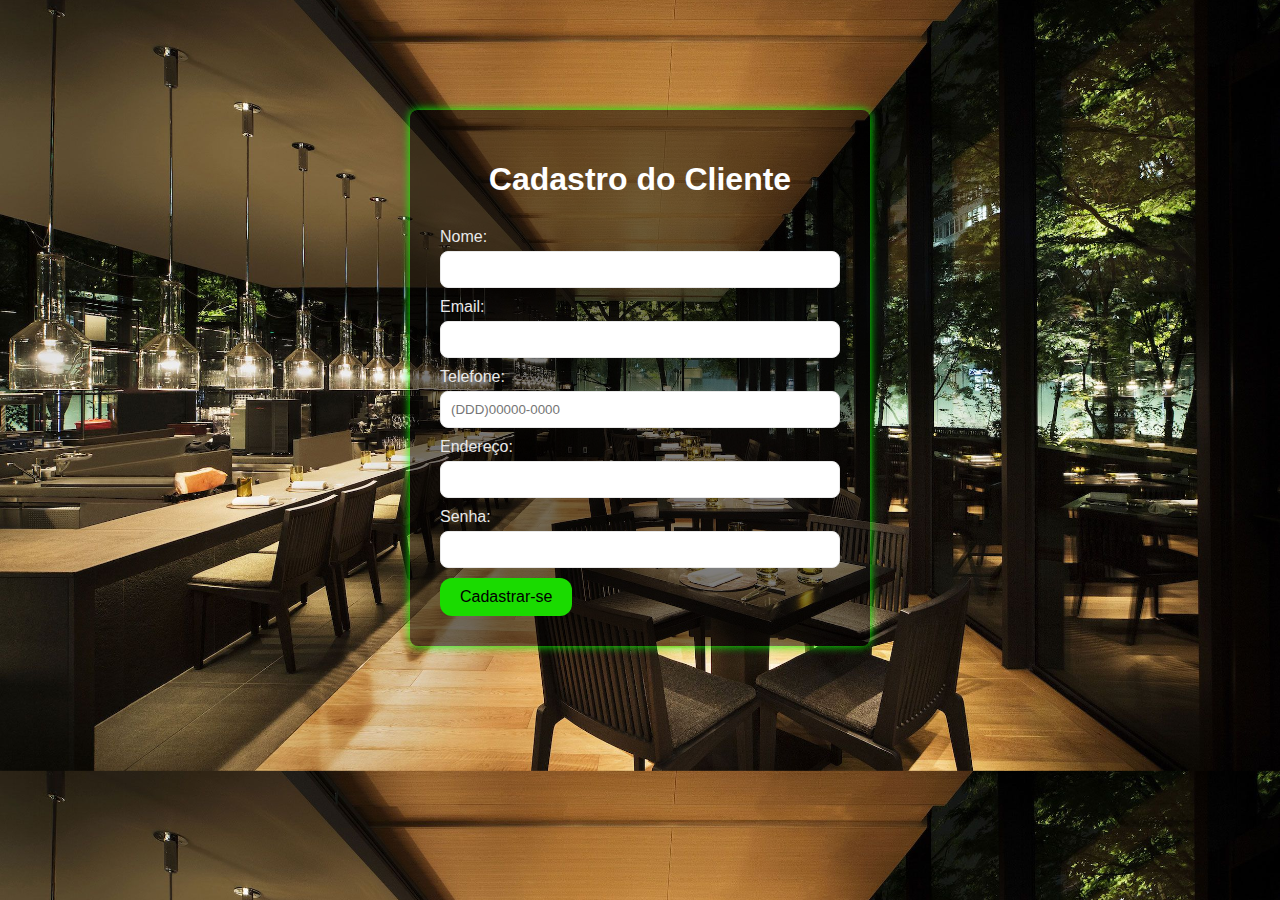
==== APPRestaurante/src/main/webapp/cadastroCliente.html @ baad2aef "Criado a Tela Cadastro de Usuário" ====
<!DOCTYPE html>
<html lang="br">

<head>
    <meta charset="UTF-8">
    <meta name="viewport" content="width=device-width, initial-scale=1.0">
    <title>Cadastro de Usuário</title>
    <link rel="stylesheet" type="text/css" href="cadastroCliente.css">
</head>
<body>
    <form class="" method="post" action="">
        <h1>Cadastro do Cliente</h1>
        <label for="nome">Nome: </label>
        <input type="text" id="nome" name="nome" required>

        <label for="email">Email: </label>
        <input type="text" id="email" name="email" required>

        <label for="telefone">Telefone: </label>
        <input type="telefone" id="telefone" name="telefone" class="input-padrao" required
        placeholder="(DDD)00000-0000">

        <label for="endereco">Endereço: </label>
        <input type="text" id="endereco" name="endereco" required>

        <label for="Senha">Senha: </label>
        <input type="password" name="senha" id="senha ">

        <input type="submit" id="Cadastrar" value="Cadastrar-se">
    </form>
</body>
</html>
---- APPRestaurante/src/main/webapp/cadastroCliente.css ----
body{
    align-items: center;
    justify-content: center;
    font-family: Arial, sans-serif;
    margin: 0;
    padding: 110px;
    background-image: url(planodefundo.jpg);
    background-size: cover;
    background-position: center;
}

h1 {
    text-align: center;
    margin-bottom: 30px;
    color: white;
}
form {
    max-width: 400px;
    flex: 1;
    margin-right: 10px;
    margin: 0 auto;
    background: rgba(0, 0, 0, .5);
    padding: 30px;
    border-radius: 8px;
    box-shadow: 0px 0px 10px 0px rgb(9, 255, 0);
}
label {
    display: block;
    color: #e9e9e9;
    margin-bottom: 5px;
}
input[type="text"],
input[type="email"],
input[type="password"],
input[type="telefone"],
input[type="endereco"]  {
    width: 100%;
    padding: 10px;
    margin-bottom: 10px;
    border: 1px solid #e9e9e9;
    border-radius: 8px;
    box-sizing: border-box;
}
input[type="submit"],
input[type="Cadastrar"] {
    background-color: #1adb00;
    color: #000000;
    padding: 10px 20px;
    border: none;
    border-radius: 12px;
    cursor: pointer;
    font-size: 16px;
}
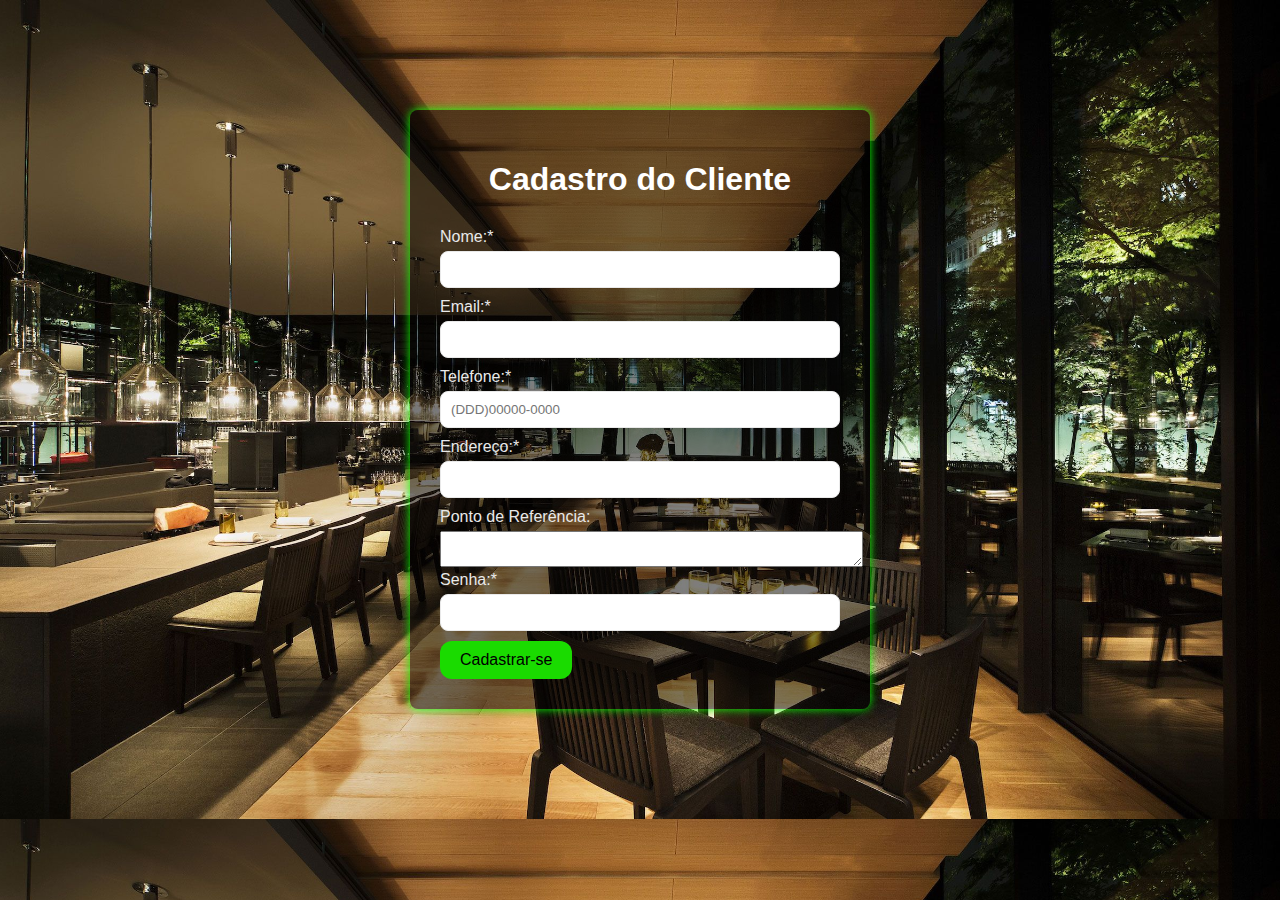
==== commit 399c5734: "Adicionando alguns atributos nos formulários" ====
--- a/APPRestaurante/src/main/webapp/cadastroCliente.html
+++ b/APPRestaurante/src/main/webapp/cadastroCliente.html
@@ -8,23 +8,20 @@
     <link rel="stylesheet" type="text/css" href="cadastroCliente.css">
 </head>
 <body>
-    <form class="" method="post" action="">
+    <form onsubmit="" method="post" action="">
         <h1>Cadastro do Cliente</h1>
-        <label for="nome">Nome: </label>
-        <input type="text" id="nome" name="nome" required>
+        <label>Nome:* </label><input type="text" id="nome" name="nome" required>
 
-        <label for="email">Email: </label>
-        <input type="text" id="email" name="email" required>
+        <label>Email:* </label><input type="email" id="email" name="email" required>
 
-        <label for="telefone">Telefone: </label>
-        <input type="telefone" id="telefone" name="telefone" class="input-padrao" required
+        <label>Telefone:* </label><input type="telefone" id="telefone" name="telefone" class="input-padrao" required
         placeholder="(DDD)00000-0000">
 
-        <label for="endereco">Endereço: </label>
-        <input type="text" id="endereco" name="endereco" required>
+        <label for="endereco">Endereço:* </label><input type="text" id="endereco" name="endereco" required>
 
-        <label for="Senha">Senha: </label>
-        <input type="password" name="senha" id="senha ">
+        <label>Ponto de Referência:</label><textarea name="message" cols="50"></textarea>
+
+        <label for="Senha">Senha:* </label><input type="password" name="senha" id="senha ">
 
         <input type="submit" id="Cadastrar" value="Cadastrar-se">
     </form>
